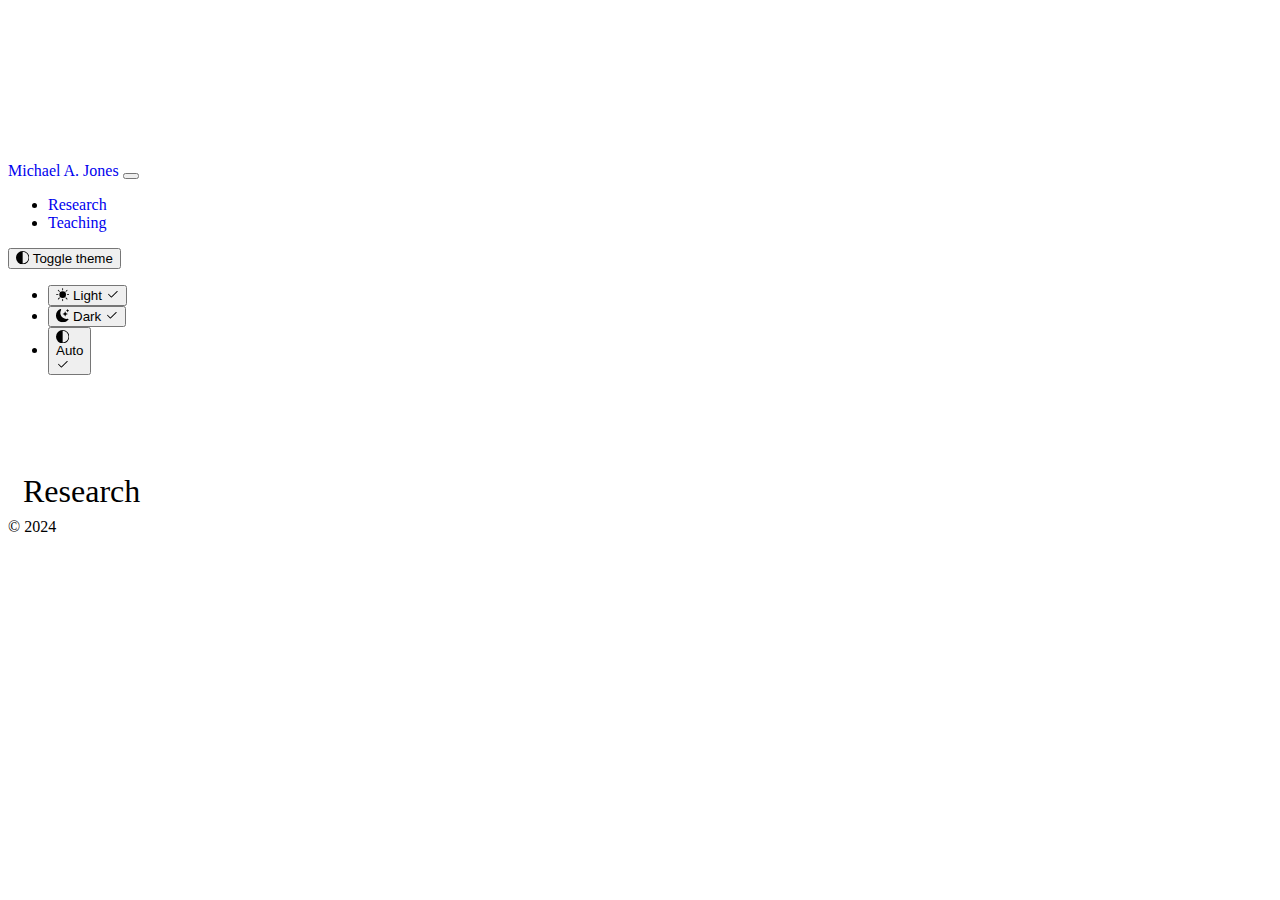
==== research.html @ a2d33ae2 "Add files via upload" ====
<!doctype html>
<html lang="en" class="h-100" data-bs-theme="auto">
  <head><script src="/bootstrap/js/color-modes.js"></script>

    <meta charset="utf-8">
    <meta name="viewport" content="width=device-width, initial-scale=1">
    <meta name="description" content="Research">
    <meta name="author" content="Michael A. Jones">
    <meta name="generator" content="">
    <title>Michael A. Jones</title>

<link href="/bootstrap/css/bootstrap.min.css" rel="stylesheet">
<link href="bootover.css" rel="stylesheet">

    <!-- Favicons -->
<link rel="apple-touch-icon" href="/docs/5.3/assets/img/favicons/apple-touch-icon.png" sizes="180x180">
<link rel="icon" href="/docs/5.3/assets/img/favicons/favicon-32x32.png" sizes="32x32" type="image/png">
<link rel="icon" href="/docs/5.3/assets/img/favicons/favicon-16x16.png" sizes="16x16" type="image/png">
<link rel="manifest" href="/docs/5.3/assets/img/favicons/manifest.json">
<link rel="mask-icon" href="/docs/5.3/assets/img/favicons/safari-pinned-tab.svg" color="#712cf9">
<link rel="icon" href="/docs/5.3/assets/img/favicons/favicon.ico">


  </head>

  <body class="d-flex flex-column h-100">
    <svg xmlns="http://www.w3.org/2000/svg" class="d-none">
      <symbol id="check2" viewBox="0 0 16 16">
        <path d="M13.854 3.646a.5.5 0 0 1 0 .708l-7 7a.5.5 0 0 1-.708 0l-3.5-3.5a.5.5 0 1 1 .708-.708L6.5 10.293l6.646-6.647a.5.5 0 0 1 .708 0z"/>
      </symbol>
      <symbol id="circle-half" viewBox="0 0 16 16">
        <path d="M8 15A7 7 0 1 0 8 1v14zm0 1A8 8 0 1 1 8 0a8 8 0 0 1 0 16z"/>
      </symbol>
      <symbol id="moon-stars-fill" viewBox="0 0 16 16">
        <path d="M6 .278a.768.768 0 0 1 .08.858 7.208 7.208 0 0 0-.878 3.46c0 4.021 3.278 7.277 7.318 7.277.527 0 1.04-.055 1.533-.16a.787.787 0 0 1 .81.316.733.733 0 0 1-.031.893A8.349 8.349 0 0 1 8.344 16C3.734 16 0 12.286 0 7.71 0 4.266 2.114 1.312 5.124.06A.752.752 0 0 1 6 .278z"/>
        <path d="M10.794 3.148a.217.217 0 0 1 .412 0l.387 1.162c.173.518.579.924 1.097 1.097l1.162.387a.217.217 0 0 1 0 .412l-1.162.387a1.734 1.734 0 0 0-1.097 1.097l-.387 1.162a.217.217 0 0 1-.412 0l-.387-1.162A1.734 1.734 0 0 0 9.31 6.593l-1.162-.387a.217.217 0 0 1 0-.412l1.162-.387a1.734 1.734 0 0 0 1.097-1.097l.387-1.162zM13.863.099a.145.145 0 0 1 .274 0l.258.774c.115.346.386.617.732.732l.774.258a.145.145 0 0 1 0 .274l-.774.258a1.156 1.156 0 0 0-.732.732l-.258.774a.145.145 0 0 1-.274 0l-.258-.774a1.156 1.156 0 0 0-.732-.732l-.774-.258a.145.145 0 0 1 0-.274l.774-.258c.346-.115.617-.386.732-.732L13.863.1z"/>
      </symbol>
      <symbol id="sun-fill" viewBox="0 0 16 16">
        <path d="M8 12a4 4 0 1 0 0-8 4 4 0 0 0 0 8zM8 0a.5.5 0 0 1 .5.5v2a.5.5 0 0 1-1 0v-2A.5.5 0 0 1 8 0zm0 13a.5.5 0 0 1 .5.5v2a.5.5 0 0 1-1 0v-2A.5.5 0 0 1 8 13zm8-5a.5.5 0 0 1-.5.5h-2a.5.5 0 0 1 0-1h2a.5.5 0 0 1 .5.5zM3 8a.5.5 0 0 1-.5.5h-2a.5.5 0 0 1 0-1h2A.5.5 0 0 1 3 8zm10.657-5.657a.5.5 0 0 1 0 .707l-1.414 1.415a.5.5 0 1 1-.707-.708l1.414-1.414a.5.5 0 0 1 .707 0zm-9.193 9.193a.5.5 0 0 1 0 .707L3.05 13.657a.5.5 0 0 1-.707-.707l1.414-1.414a.5.5 0 0 1 .707 0zm9.193 2.121a.5.5 0 0 1-.707 0l-1.414-1.414a.5.5 0 0 1 .707-.707l1.414 1.414a.5.5 0 0 1 0 .707zM4.464 4.465a.5.5 0 0 1-.707 0L2.343 3.05a.5.5 0 1 1 .707-.707l1.414 1.414a.5.5 0 0 1 0 .708z"/>
      </symbol>
    </svg>



    
<header>
  <!-- Fixed navbar -->
  <nav class="navbar navbar-expand-md navbar-dark fixed-top bg-dark">
    <div class="container">
      <a class="navbar-brand" href="index.html">Michael A. Jones</a>
      <button class="navbar-toggler" type="button" data-bs-toggle="collapse" data-bs-target="#navbarCollapse" aria-controls="navbarCollapse" aria-expanded="false" aria-label="Toggle navigation">
        <span class="navbar-toggler-icon"></span>
      </button>
      <div class="collapse navbar-collapse" id="navbarCollapse">
        <ul class="navbar-nav me-auto mb-2 mb-md-0">
          <li class="nav-item">
            <a class="nav-link active" href="research.html">Research</a>
          </li>
          <li class="nav-item">
            <a class="nav-link" href="teaching.html">Teaching</a>
          </li>
        </ul>
        <div class="dropdown  bd-mode-toggle">
            <button class="btn btn-bd-primary py-2 dropdown-toggle d-flex align-items-center"
                    id="bd-theme"
                    type="button"
                    aria-expanded="false"
                    data-bs-toggle="dropdown"
                    aria-label="Toggle theme (auto)">
              <svg class="bi my-1 theme-icon-active" width="1em" height="1em"><use href="#circle-half"></use></svg>
              <span class="visually-hidden" id="bd-theme-text">Toggle theme</span>
            </button>
            <ul class="dropdown-menu dropdown-menu-end shadow" aria-labelledby="bd-theme-text">
              <li>
                <button type="button" class="dropdown-item d-flex align-items-center" data-bs-theme-value="light" aria-pressed="false">
                  <svg class="bi me-2 opacity-50" width="1em" height="1em"><use href="#sun-fill"></use></svg>
                  Light
                  <svg class="bi ms-auto d-none" width="1em" height="1em"><use href="#check2"></use></svg>
                </button>
              </li>
              <li>
                <button type="button" class="dropdown-item d-flex align-items-center" data-bs-theme-value="dark" aria-pressed="false">
                  <svg class="bi me-2 opacity-50" width="1em" height="1em"><use href="#moon-stars-fill"></use></svg>
                  Dark
                  <svg class="bi ms-auto d-none" width="1em" height="1em"><use href="#check2"></use></svg>
                </button>
              </li>
              <li>
                <button type="button" class="dropdown-item d-flex align-items-center active" data-bs-theme-value="auto" aria-pressed="true">
                  <svg class="bi me-2 opacity-50" width="1em" height="1em"><use href="#circle-half"></use></svg>
                  Auto
                  <svg class="bi ms-auto d-none" width="1em" height="1em"><use href="#check2"></use></svg>
                </button>
              </li>
            </ul>
          </div>
      </div>
    </div>
  </nav>
</header>

<!-- Begin page content -->
<main class="flex-shrink-0">
    <div class="container">
        <div class="row row-cols-1 row-cols-md-2">
            <div class="col col-md-12">
                <h1>Research</h1>
            </div>
        </div>
    </div>
</main>

<footer class="footer mt-auto py-3 bg-body-tertiary">
  <div class="container">
    <span class="text-body-secondary">&copy; 2024</span>
  </div>
</footer>
<script src="/bootstrap/js/bootstrap.bundle.min.js"></script>

    </body>
</html>
---- bootover.css ----
main > .container {
    padding-top: 80px;
    padding-right: 15px;
    padding-left: 15px;
  }

  a {
    text-decoration: none;
  }

  .navbar-dark {
    border-bottom: 0.5px solid rgba(255, 255, 255, 0.55);
  }

  .h1, .h2, .h3, .h4, .h5, .h6, h1, h2, h3, h4, h5, h6 {
    margin-top: 0;
    margin-bottom: .5rem;
    font-weight: 300;
    line-height: 1.2;
    color: var(--bs-heading-color);
    }

.card {
    margin-bottom: 1rem;
}

  .b-example-divider {
    width: 100%;
    height: 3rem;
    background-color: rgba(0, 0, 0, .1);
    border: solid rgba(0, 0, 0, .15);
    border-width: 1px 0;
    box-shadow: inset 0 .5em 1.5em rgba(0, 0, 0, .1), inset 0 .125em .5em rgba(0, 0, 0, .15);
  }

  .b-example-vr {
    flex-shrink: 0;
    width: 1.5rem;
    height: 100vh;
  }

  .bi {
    vertical-align: -.125em;
    fill: currentColor;
  }

  .nav-scroller {
    position: relative;
    z-index: 2;
    height: 2.75rem;
    overflow-y: hidden;
  }

  .nav-scroller .nav {
    display: flex;
    flex-wrap: nowrap;
    padding-bottom: 1rem;
    margin-top: -1px;
    overflow-x: auto;
    text-align: center;
    white-space: nowrap;
    -webkit-overflow-scrolling: touch;
  }

  .btn-bd-primary {
    --bd-violet-bg: rgb(33, 37, 41);
    --bd-violet-rgb: 112.520718, 44.062154, 249.437846;

    --bs-btn-font-weight: 600;
    --bs-btn-color: var(--bs-white);
    --bs-btn-bg: var(--bd-violet-bg);
    --bs-btn-border-color: var(--bd-violet-bg);
    --bs-btn-hover-color: var(--bs-white);
    --bs-btn-hover-bg: rgb(33, 37, 41);
    --bs-btn-hover-border-color: rgb(33, 37, 41);
    --bs-btn-focus-shadow-rgb: var(--bd-violet-rgb);
    --bs-btn-active-color: var(--bs-btn-hover-color);
    --bs-btn-active-bg: rgb(33, 37, 41);
    --bs-btn-active-border-color: rgb(33, 37, 41);
  }

  .bd-mode-toggle {
    z-index: 1500;
  }

  .bd-mode-toggle .dropdown-menu .active .bi {
    display: block !important;
  }
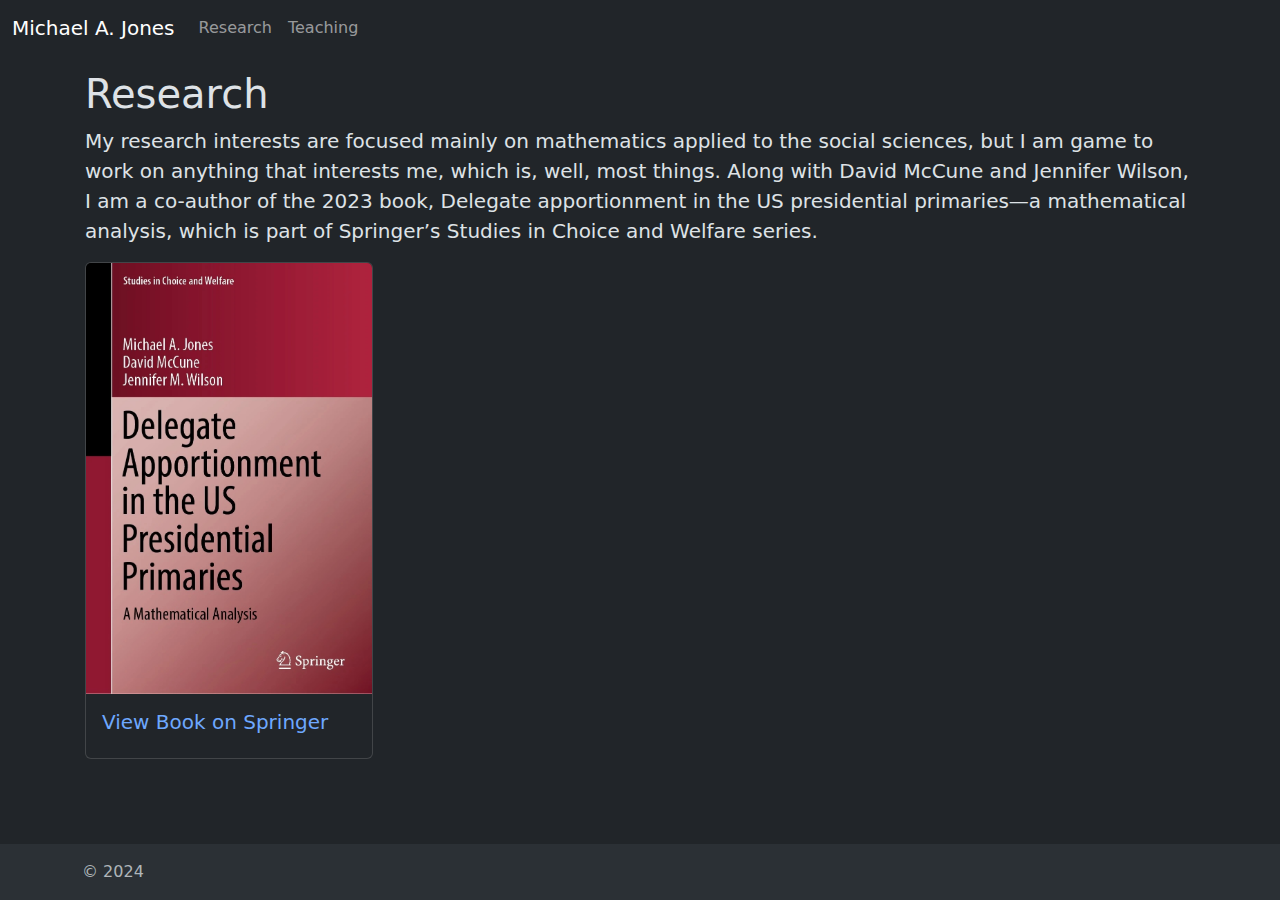
==== commit 0903dc2f: "Add files via upload" ====
--- a/research.html
+++ b/research.html
@@ -1,113 +1,55 @@
 <!doctype html>
-<html lang="en" class="h-100" data-bs-theme="auto">
+<html lang="en" class="h-100" data-bs-theme="dark">
   <head><script src="/bootstrap/js/color-modes.js"></script>
 
     <meta charset="utf-8">
     <meta name="viewport" content="width=device-width, initial-scale=1">
-    <meta name="description" content="Research">
-    <meta name="author" content="Michael A. Jones">
+    <meta name="description" content="">
+    <meta name="author" content="">
     <meta name="generator" content="">
-    <title>Michael A. Jones</title>
+    <title>Research</title>
 
 <link href="/bootstrap/css/bootstrap.min.css" rel="stylesheet">
 <link href="bootover.css" rel="stylesheet">
-
-    <!-- Favicons -->
-<link rel="apple-touch-icon" href="/docs/5.3/assets/img/favicons/apple-touch-icon.png" sizes="180x180">
-<link rel="icon" href="/docs/5.3/assets/img/favicons/favicon-32x32.png" sizes="32x32" type="image/png">
-<link rel="icon" href="/docs/5.3/assets/img/favicons/favicon-16x16.png" sizes="16x16" type="image/png">
-<link rel="manifest" href="/docs/5.3/assets/img/favicons/manifest.json">
-<link rel="mask-icon" href="/docs/5.3/assets/img/favicons/safari-pinned-tab.svg" color="#712cf9">
-<link rel="icon" href="/docs/5.3/assets/img/favicons/favicon.ico">
-
+<meta name="theme-color" content="#222529">
 
   </head>
+  <body class="d-flex flex-column h-100">
 
-  <body class="d-flex flex-column h-100">
-    <svg xmlns="http://www.w3.org/2000/svg" class="d-none">
-      <symbol id="check2" viewBox="0 0 16 16">
-        <path d="M13.854 3.646a.5.5 0 0 1 0 .708l-7 7a.5.5 0 0 1-.708 0l-3.5-3.5a.5.5 0 1 1 .708-.708L6.5 10.293l6.646-6.647a.5.5 0 0 1 .708 0z"/>
-      </symbol>
-      <symbol id="circle-half" viewBox="0 0 16 16">
-        <path d="M8 15A7 7 0 1 0 8 1v14zm0 1A8 8 0 1 1 8 0a8 8 0 0 1 0 16z"/>
-      </symbol>
-      <symbol id="moon-stars-fill" viewBox="0 0 16 16">
-        <path d="M6 .278a.768.768 0 0 1 .08.858 7.208 7.208 0 0 0-.878 3.46c0 4.021 3.278 7.277 7.318 7.277.527 0 1.04-.055 1.533-.16a.787.787 0 0 1 .81.316.733.733 0 0 1-.031.893A8.349 8.349 0 0 1 8.344 16C3.734 16 0 12.286 0 7.71 0 4.266 2.114 1.312 5.124.06A.752.752 0 0 1 6 .278z"/>
-        <path d="M10.794 3.148a.217.217 0 0 1 .412 0l.387 1.162c.173.518.579.924 1.097 1.097l1.162.387a.217.217 0 0 1 0 .412l-1.162.387a1.734 1.734 0 0 0-1.097 1.097l-.387 1.162a.217.217 0 0 1-.412 0l-.387-1.162A1.734 1.734 0 0 0 9.31 6.593l-1.162-.387a.217.217 0 0 1 0-.412l1.162-.387a1.734 1.734 0 0 0 1.097-1.097l.387-1.162zM13.863.099a.145.145 0 0 1 .274 0l.258.774c.115.346.386.617.732.732l.774.258a.145.145 0 0 1 0 .274l-.774.258a1.156 1.156 0 0 0-.732.732l-.258.774a.145.145 0 0 1-.274 0l-.258-.774a1.156 1.156 0 0 0-.732-.732l-.774-.258a.145.145 0 0 1 0-.274l.774-.258c.346-.115.617-.386.732-.732L13.863.1z"/>
-      </symbol>
-      <symbol id="sun-fill" viewBox="0 0 16 16">
-        <path d="M8 12a4 4 0 1 0 0-8 4 4 0 0 0 0 8zM8 0a.5.5 0 0 1 .5.5v2a.5.5 0 0 1-1 0v-2A.5.5 0 0 1 8 0zm0 13a.5.5 0 0 1 .5.5v2a.5.5 0 0 1-1 0v-2A.5.5 0 0 1 8 13zm8-5a.5.5 0 0 1-.5.5h-2a.5.5 0 0 1 0-1h2a.5.5 0 0 1 .5.5zM3 8a.5.5 0 0 1-.5.5h-2a.5.5 0 0 1 0-1h2A.5.5 0 0 1 3 8zm10.657-5.657a.5.5 0 0 1 0 .707l-1.414 1.415a.5.5 0 1 1-.707-.708l1.414-1.414a.5.5 0 0 1 .707 0zm-9.193 9.193a.5.5 0 0 1 0 .707L3.05 13.657a.5.5 0 0 1-.707-.707l1.414-1.414a.5.5 0 0 1 .707 0zm9.193 2.121a.5.5 0 0 1-.707 0l-1.414-1.414a.5.5 0 0 1 .707-.707l1.414 1.414a.5.5 0 0 1 0 .707zM4.464 4.465a.5.5 0 0 1-.707 0L2.343 3.05a.5.5 0 1 1 .707-.707l1.414 1.414a.5.5 0 0 1 0 .708z"/>
-      </symbol>
-    </svg>
-
-
-
-    
-<header>
-  <!-- Fixed navbar -->
-  <nav class="navbar navbar-expand-md navbar-dark fixed-top bg-dark">
-    <div class="container">
-      <a class="navbar-brand" href="index.html">Michael A. Jones</a>
-      <button class="navbar-toggler" type="button" data-bs-toggle="collapse" data-bs-target="#navbarCollapse" aria-controls="navbarCollapse" aria-expanded="false" aria-label="Toggle navigation">
-        <span class="navbar-toggler-icon"></span>
-      </button>
-      <div class="collapse navbar-collapse" id="navbarCollapse">
-        <ul class="navbar-nav me-auto mb-2 mb-md-0">
-          <li class="nav-item">
-            <a class="nav-link active" href="research.html">Research</a>
-          </li>
-          <li class="nav-item">
-            <a class="nav-link" href="teaching.html">Teaching</a>
-          </li>
-        </ul>
-        <div class="dropdown  bd-mode-toggle">
-            <button class="btn btn-bd-primary py-2 dropdown-toggle d-flex align-items-center"
-                    id="bd-theme"
-                    type="button"
-                    aria-expanded="false"
-                    data-bs-toggle="dropdown"
-                    aria-label="Toggle theme (auto)">
-              <svg class="bi my-1 theme-icon-active" width="1em" height="1em"><use href="#circle-half"></use></svg>
-              <span class="visually-hidden" id="bd-theme-text">Toggle theme</span>
-            </button>
-            <ul class="dropdown-menu dropdown-menu-end shadow" aria-labelledby="bd-theme-text">
-              <li>
-                <button type="button" class="dropdown-item d-flex align-items-center" data-bs-theme-value="light" aria-pressed="false">
-                  <svg class="bi me-2 opacity-50" width="1em" height="1em"><use href="#sun-fill"></use></svg>
-                  Light
-                  <svg class="bi ms-auto d-none" width="1em" height="1em"><use href="#check2"></use></svg>
-                </button>
-              </li>
-              <li>
-                <button type="button" class="dropdown-item d-flex align-items-center" data-bs-theme-value="dark" aria-pressed="false">
-                  <svg class="bi me-2 opacity-50" width="1em" height="1em"><use href="#moon-stars-fill"></use></svg>
-                  Dark
-                  <svg class="bi ms-auto d-none" width="1em" height="1em"><use href="#check2"></use></svg>
-                </button>
-              </li>
-              <li>
-                <button type="button" class="dropdown-item d-flex align-items-center active" data-bs-theme-value="auto" aria-pressed="true">
-                  <svg class="bi me-2 opacity-50" width="1em" height="1em"><use href="#circle-half"></use></svg>
-                  Auto
-                  <svg class="bi ms-auto d-none" width="1em" height="1em"><use href="#check2"></use></svg>
-                </button>
-              </li>
-            </ul>
-          </div>
-      </div>
+<nav class="navbar navbar-expand-md navbar-dark fixed-top bg-dark">
+  <div class="container-fluid">
+    <a class="navbar-brand" href="index.html">Michael A. Jones</a>
+    <button class="navbar-toggler" type="button" data-bs-toggle="collapse" data-bs-target="#navbarCollapse" aria-controls="navbarCollapse" aria-expanded="false" aria-label="Toggle navigation">
+      <span class="navbar-toggler-icon"></span>
+    </button>
+    <div class="collapse navbar-collapse" id="navbarCollapse">
+      <ul class="navbar-nav me-auto mb-2 mb-md-0">
+        <li class="nav-item">
+          <a class="nav-link" href="research.html">Research</a>
+        </li>
+        <li class="nav-item">
+          <a class="nav-link" href="teaching.html">Teaching</a>
+        </li>
+      </ul>
     </div>
-  </nav>
-</header>
+  </div>
+</nav>
 
 <!-- Begin page content -->
 <main class="flex-shrink-0">
-    <div class="container">
-        <div class="row row-cols-1 row-cols-md-2">
-            <div class="col col-md-12">
-                <h1>Research</h1>
-            </div>
-        </div>
-    </div>
+  <div class="container">
+    <h1>Research</h1>
+    <p class="lead">My research interests are focused mainly on mathematics applied to 
+      the social sciences, but I am game to work on anything that interests me, which 
+      is, well, most things.  Along with David McCune and Jennifer Wilson, I am a co-author 
+      of the 2023 book, Delegate apportionment in the US presidential primaries—a 
+      mathematical analysis, which is part of Springer’s Studies in Choice and Welfare series. </p>
+  <div class="card" style="width: 18rem;">
+    <img src="book.jpeg" class="card-img-top">
+    <div class="card-body">
+      <h5 class="card-title"><a href="https://link.springer.com/book/10.1007/978-3-031-24954-9" target="_blank">View Book on Springer</a></h5>    </div>
+  </div>
+</div>
 </main>
 
 <footer class="footer mt-auto py-3 bg-body-tertiary">
@@ -115,6 +57,7 @@
     <span class="text-body-secondary">&copy; 2024</span>
   </div>
 </footer>
+
 <script src="/bootstrap/js/bootstrap.bundle.min.js"></script>
 
     </body>
--- a/bootover.css
+++ b/bootover.css
@@ -1,89 +1,71 @@
+main > .container {
+  padding: 70px 15px 0;
+}
 
-main > .container {
-    padding-top: 80px;
-    padding-right: 15px;
-    padding-left: 15px;
+a {
+  text-decoration: none;
+}
+
+.h1, .h2, .h3, .h4, .h5, .h6, h1, h2, h3, h4, h5, h6 {
+  margin-top: 0;
+  margin-bottom: .5rem;
+  font-weight: 300;
+  line-height: 1.2;
+  color: var(--bs-heading-color);
   }
-
-  a {
-    text-decoration: none;
-  }
-
-  .navbar-dark {
-    border-bottom: 0.5px solid rgba(255, 255, 255, 0.55);
-  }
-
-  .h1, .h2, .h3, .h4, .h5, .h6, h1, h2, h3, h4, h5, h6 {
-    margin-top: 0;
-    margin-bottom: .5rem;
-    font-weight: 300;
-    line-height: 1.2;
-    color: var(--bs-heading-color);
-    }
 
 .card {
     margin-bottom: 1rem;
 }
 
-  .b-example-divider {
-    width: 100%;
-    height: 3rem;
-    background-color: rgba(0, 0, 0, .1);
-    border: solid rgba(0, 0, 0, .15);
-    border-width: 1px 0;
-    box-shadow: inset 0 .5em 1.5em rgba(0, 0, 0, .1), inset 0 .125em .5em rgba(0, 0, 0, .15);
+.bd-placeholder-img {
+  font-size: 1.125rem;
+  text-anchor: middle;
+  -webkit-user-select: none;
+  -moz-user-select: none;
+  user-select: none;
+}
+
+@media (min-width: 768px) {
+  .bd-placeholder-img-lg {
+    font-size: 3.5rem;
   }
+}
 
-  .b-example-vr {
-    flex-shrink: 0;
-    width: 1.5rem;
-    height: 100vh;
-  }
+.b-example-vr {
+  flex-shrink: 0;
+  width: 1.5rem;
+  height: 100vh;
+}
 
-  .bi {
-    vertical-align: -.125em;
-    fill: currentColor;
-  }
+.bi {
+  vertical-align: -.125em;
+  fill: currentColor;
+}
 
-  .nav-scroller {
-    position: relative;
-    z-index: 2;
-    height: 2.75rem;
-    overflow-y: hidden;
-  }
+.nav-scroller {
+  position: relative;
+  z-index: 2;
+  height: 2.75rem;
+  overflow-y: hidden;
+}
 
-  .nav-scroller .nav {
-    display: flex;
-    flex-wrap: nowrap;
-    padding-bottom: 1rem;
-    margin-top: -1px;
-    overflow-x: auto;
-    text-align: center;
-    white-space: nowrap;
-    -webkit-overflow-scrolling: touch;
-  }
+.nav-scroller .nav {
+  display: flex;
+  flex-wrap: nowrap;
+  padding-bottom: 1rem;
+  margin-top: -1px;
+  overflow-x: auto;
+  text-align: center;
+  white-space: nowrap;
+  -webkit-overflow-scrolling: touch;
+}
 
-  .btn-bd-primary {
-    --bd-violet-bg: rgb(33, 37, 41);
-    --bd-violet-rgb: 112.520718, 44.062154, 249.437846;
+.bd-mode-toggle {
+  z-index: 1500;
+}
 
-    --bs-btn-font-weight: 600;
-    --bs-btn-color: var(--bs-white);
-    --bs-btn-bg: var(--bd-violet-bg);
-    --bs-btn-border-color: var(--bd-violet-bg);
-    --bs-btn-hover-color: var(--bs-white);
-    --bs-btn-hover-bg: rgb(33, 37, 41);
-    --bs-btn-hover-border-color: rgb(33, 37, 41);
-    --bs-btn-focus-shadow-rgb: var(--bd-violet-rgb);
-    --bs-btn-active-color: var(--bs-btn-hover-color);
-    --bs-btn-active-bg: rgb(33, 37, 41);
-    --bs-btn-active-border-color: rgb(33, 37, 41);
-  }
+.bd-mode-toggle .dropdown-menu .active .bi {
+  display: block !important;
+}
 
-  .bd-mode-toggle {
-    z-index: 1500;
-  }
-
-  .bd-mode-toggle .dropdown-menu .active .bi {
-    display: block !important;
-  }